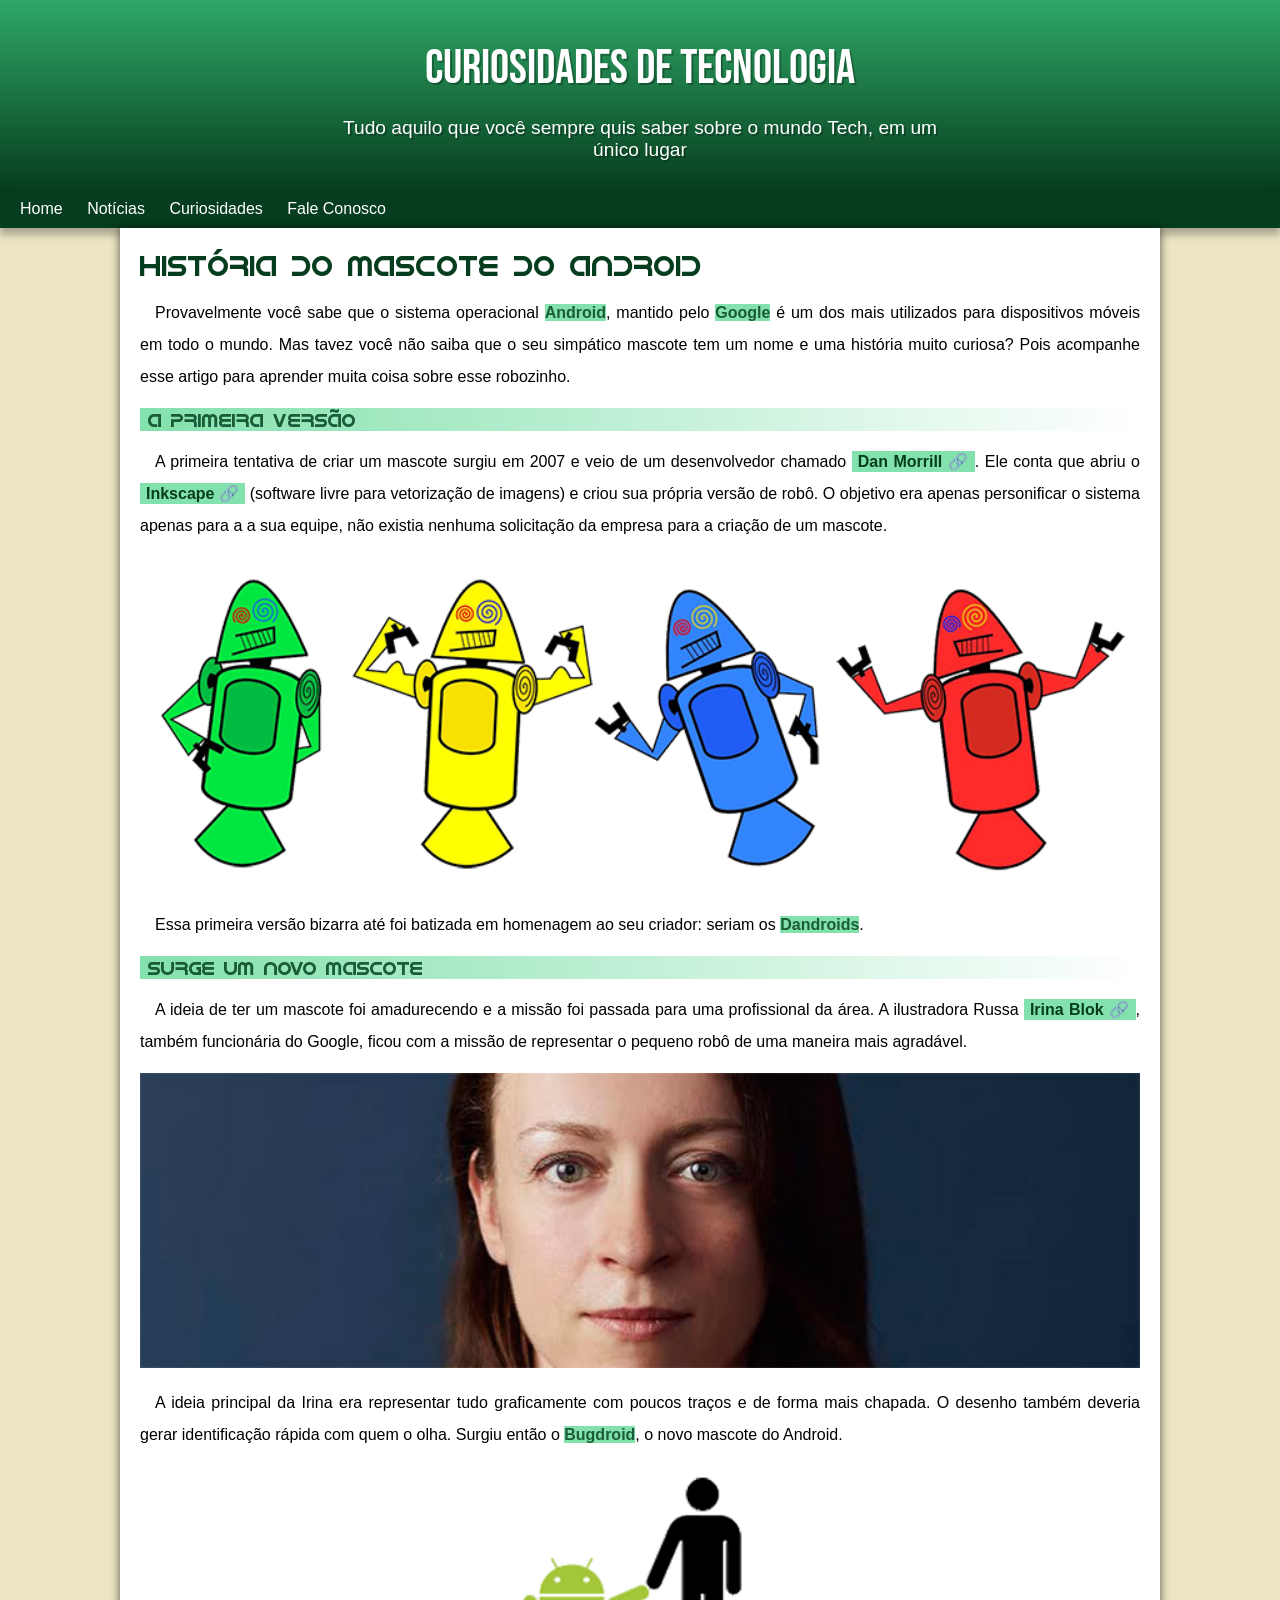
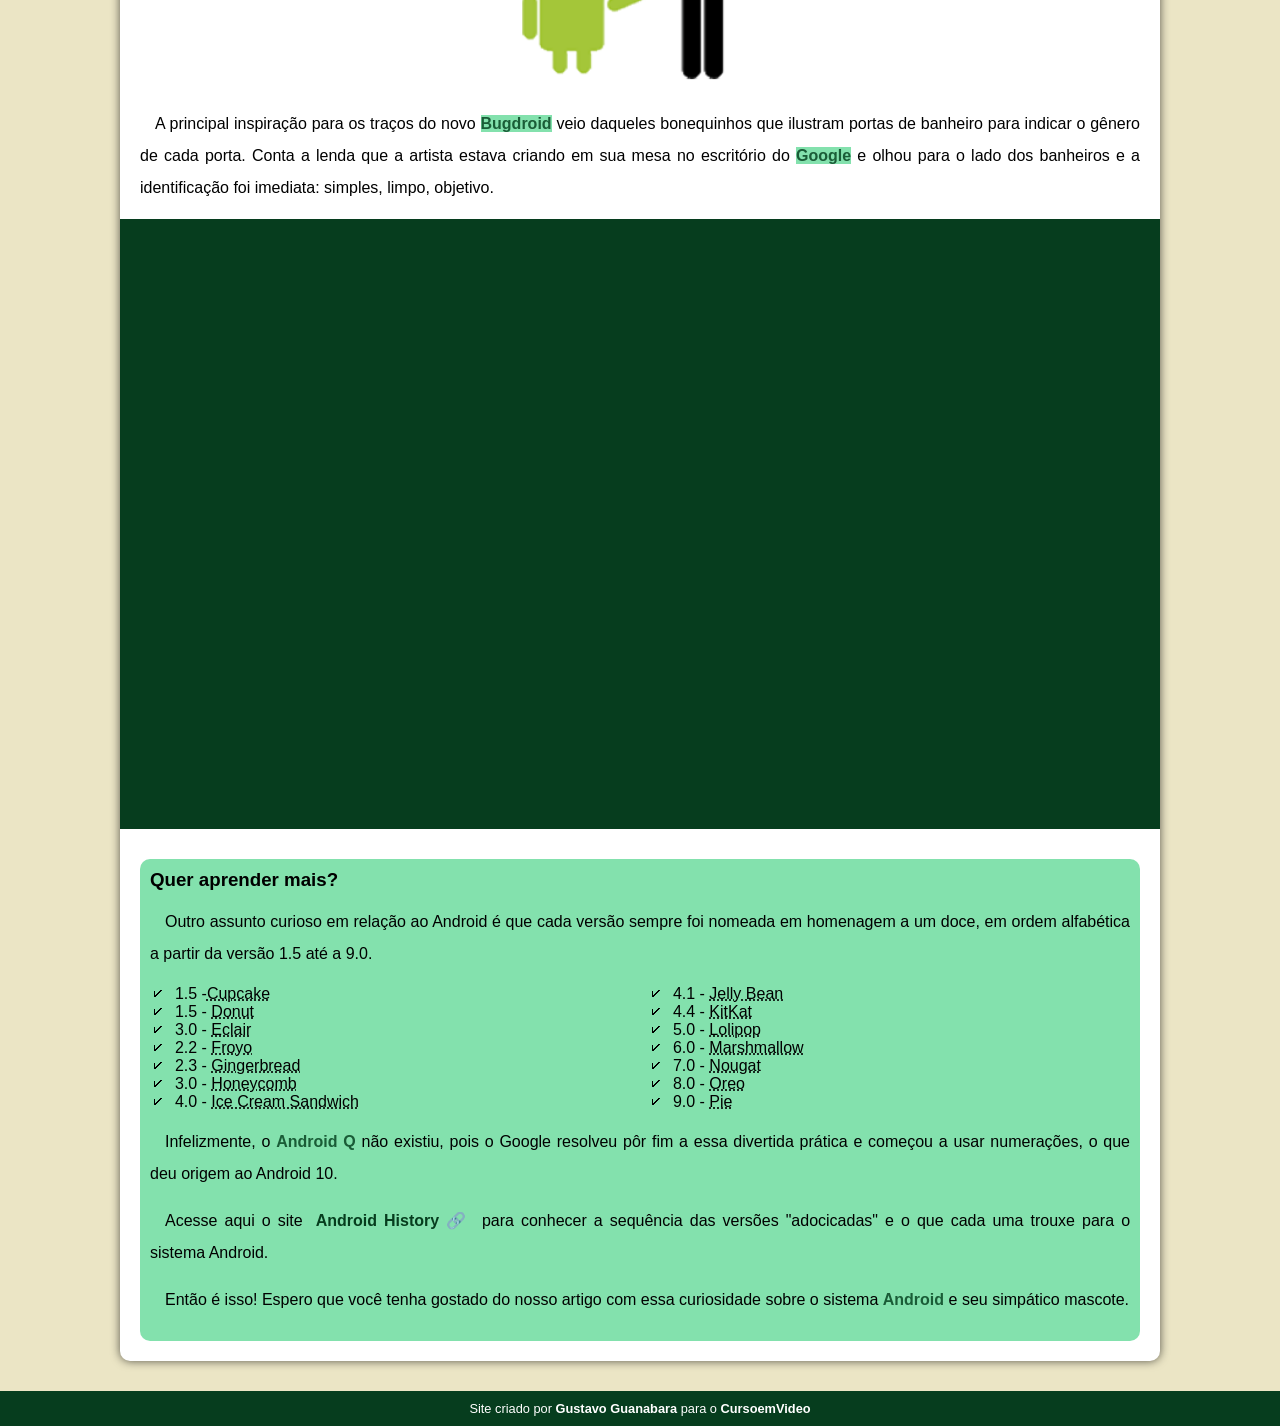
==== index.html @ 395eb8b3 "atualização" ====
<!DOCTYPE html>
<html lang="pr-br">
<head>
    <meta charset="UTF-8">
    <meta name="viewport" content="width=device-width, initial-scale=1.0">
    <title>Android</title>
    <link rel="shortcut icon" href="imagens/favicon.ico" type="image/x-icon">
    <link rel="stylesheet" href="estilo/style.css">
    
</head>
<body>
    <header>
        <h1>Curiosidades de Tecnologia</h1>
        <p>Tudo aquilo que você sempre quis saber sobre o mundo Tech, em um único lugar</p>
    </header>
    <nav>
        <a href="#">Home</a>
        <a href="#">Notícias</a>
        <a href="#">Curiosidades</a>
        <a href="#">Fale Conosco</a>
    </nav>
    <main>
        <section>
            <h1>História do Mascote do Android</h1>

            <p>Provavelmente você sabe que o sistema operacional <strong>Android</strong>, mantido pelo <strong>Google</strong> é um dos mais utilizados para dispositivos móveis em todo o mundo. Mas tavez você não saiba que o seu simpático mascote tem um nome e uma história muito curiosa? Pois acompanhe esse artigo para aprender muita coisa sobre esse robozinho.</p>

            <h2>A primeira versão</h2>

            <p>A primeira tentativa de criar um mascote surgiu em 2007 e veio de um desenvolvedor chamado <a href="https://androidcommunity.com/dan-morrill-shows-us-the-android-mascot-that-almost-was-20130103/" target="_blank" class="externo">Dan Morrill</a>. Ele conta que abriu o <a href="https://inkscape.org/pt-br/" target="_blank" class="externo">Inkscape</a> (software livre para vetorização de imagens) e criou sua própria versão de robô. O objetivo era apenas personificar o sistema apenas para a a sua equipe, não existia nenhuma solicitação da empresa para a criação de um mascote.</p>

            <picture>
                <source media="(max-width: 670px)" srcset="imagens/dan-droids-pq.png">
                <img src="imagens/dan-droids.png" alt="Primeiro mascote Android">
            </picture>

            <p>Essa primeira versão bizarra até foi batizada em homenagem ao seu criador: seriam os <strong>Dandroids</strong>.</p>

            <h2>Surge um novo mascote</h2>

            <p>A ideia de ter um mascote foi amadurecendo e a missão foi passada para uma profissional da área. A ilustradora Russa <a href="https://www.irinablok.com/android" target="_blank" class="externo">Irina Blok</a>, também funcionária do Google, ficou com a missão de representar o pequeno robô de uma maneira mais agradável.</p>

            <picture>
                <source media="(max-width: 670px)" srcset="imagens/irina-blok-pq.jpg">
                <img src="imagens/irina-blok.jpg" alt="Irina Blok, criadora do Bugdroid">
            </picture>

            <p>A ideia principal da Irina era representar tudo graficamente com poucos traços e de forma mais chapada. O desenho também deveria gerar identificação rápida com quem o olha. Surgiu então o <strong>Bugdroid</strong>, o novo mascote do Android.</p>


            <img src="imagens/bugdroid.png" class="pequena" alt="Bugdroid">

            <p>A principal inspiração para os traços do novo <strong>Bugdroid</strong> veio daqueles bonequinhos que ilustram portas de banheiro para indicar o gênero de cada porta. Conta a lenda que a artista estava criando em sua mesa no escritório do <strong>Google</strong> e olhou para o lado dos banheiros e a identificação foi imediata: simples, limpo, objetivo.</p>

            <div class="video"><iframe width="560" height="315" src="https://www.youtube.com/embed/l2UDgpLz20M?si=rhhOyFhpcw_bHf0z" title="YouTube video player" frameborder="0" allow="accelerometer; autoplay; clipboard-write; encrypted-media; gyroscope; picture-in-picture; web-share" allowfullscreen></iframe></div>
            
             <aside>
                <h3>Quer aprender mais? </h3>
                 
                     <p>Outro assunto curioso em relação ao Android é que cada versão sempre foi nomeada em homenagem a um doce, em ordem alfabética a partir da versão 1.5 até a 9.0.</p>
                 
                     <ul>
                         <li>1.5 -<abbr title="Bolo de Copo">Cupcake</abbr></li>
                         <li>1.5 - <abbr title="Rosquinha">Donut</abbr></li>
                         <li>3.0 - <abbr title="Bomba">Eclair</abbr></li>
                          <li>2.2 - <abbr title="Iogurte Congelado">Froyo</abbr></li>
                          <li>2.3 - <abbr title="Biscoito de Gengibre">Gingerbread</abbr></li>
                          <li>3.0 - <abbr title="Favo de Mel">Honeycomb</abbr></li>
                          <li>4.0 - <abbr title="Sanduíche de Sorvete">Ice Cream Sandwich</abbr></li>
                          <li>4.1 - <abbr title="jujuba">Jelly Bean</abbr></li>
                          <li>4.4 - <abbr title="KitKat">KitKat</abbr></li>
                          <li>5.0 - <abbr title="Pirulito">Lolipop</abbr></li>
                          <li>6.0 - <abbr title="Marshmallow">Marshmallow</abbr></li>
                          <li>7.0 - <abbr title="Torrone">Nougat</abbr></li>
                          <li>8.0 - <abbr title="Oreo">Oreo</abbr></li>
                          <li>9.0 - <abbr title="Torta">Pie</abbr></li>
                     </ul>
                 
                     <p>Infelizmente, o <strong>Android Q</strong> não existiu, pois o Google resolveu pôr fim a essa divertida prática e começou a usar numerações, o que deu origem ao Android 10.</p>
                 
                      <p>Acesse aqui o site <a href="https://www.android.com/intl/en_uk/history/#/donut" target="_blank" class="externo">Android History</a> para conhecer a sequência das versões "adocicadas" e o que cada uma trouxe para o sistema Android.</p>
                            
                 
                      <p>Então é isso! Espero que você tenha gostado do nosso artigo com essa curiosidade sobre o sistema <strong>Android</strong> e seu simpático mascote.</p>
             </aside>
        </section>
    </main>
    <footer><p>Site criado por <a href="https://gustavoguanabara.github.io/" target="_blank">Gustavo Guanabara</a> para o <a href="https://www.youtube.com/@CursoemVideo" target="_blank">CursoemVideo</a></p></footer>
</body>
</html>
---- estilo/style.css ----
@charset "UTF-8";
@import url('https://fonts.googleapis.com/css2?family=Bebas+Neue&display=swap');
@font-face{
    font-family: Android;
    src: url('../fontes/idroid.otf') format('opentype');
}
*{
    margin: 0px;
    padding: 0px;
}
:root{
    --cor0: #ebe5c5;
    --cor1: #83e1ad;
    --cor2: #3DDC84;
    --cor3: #2fa866;
    --cor4: #1a5c37;
    --cor5: #063D1e;

    --font-padrao: Arial,Verdana ,Helvetica, sans-serif;
    --font-destaque: "Bebas Neue", sans-serif;
    --font-android: 'Android', ' sans-serif';
}
body{
    background-color: var(--cor0);
    font-family: var(--font-padrao);
}


a.externo::after{
    content: "\00A0\1F517";
}
header{
    background-image: linear-gradient(to bottom, var(--cor3), var(--cor5));
    min-height: 150px;
    text-align: center;
    padding-top: 40px;

}
header > h1{
    color: white;
    font-family: var(--font-destaque);
    margin-bottom: 20px;
    font-weight: normal;
    font-size: 3em;
    text-shadow:  2px 2px 0px rgba(0, 0, 0, 0.267);
}
header > p{
color: white;
font-size: 1.2em;
font-family: var(--font-padrao);
margin: auto;
max-width: 600px;
padding-right: 10px;
padding-left: 10px;
text-shadow:  2px 2px 0px rgba(0, 0, 0, 0.267);


}
nav{
    background-color: var(--cor5);
    color: white;
    padding: 10px;
    box-shadow: 0px 7px 7px rgba(0, 0, 0, 0.274)
}
nav > a{
    padding: 10px;
    color: white;
    text-decoration: none;
    transition: .5s;
}
nav >a:hover{
    background-color: var(--cor3);
    color: var(--cor5);
    border-radius: 5px;
    

}
main{
    box-shadow: 0px  0px 10px rgba(0, 0, 0, 0.637); 
    padding: 20px;
    margin: auto;
    margin-bottom: 30px;
    min-width: 300px;
    max-width: 1000px;
    background-color: white;
    border-bottom-left-radius: 10px;
    border-bottom-right-radius: 10px;
    
}

main h1{
    color: var(--cor5);
    font-family: var(--font-android);
    font-weight: normal;
    font-size: 1.8em;
}
main h2{
    font-family: var(--font-android);
    color: var(--cor4);
    background-image: linear-gradient(to right, var(--cor1) , transparent);
    font-size: 1.2em;
    font-weight: normal;
    text-indent: 8px;
}

main p{
    margin: 15px 0px;
    text-align: justify;
    text-indent: 15px;
    font-size: 1em;
    line-height: 2em;
}

main strong{
    color: var(--cor4);
    background-color: var(--cor1);
    font-weight: bold;
    
}

main a{
    text-decoration: none;
    color: var(--cor5);
    font-weight: bold;
    background-color: var(--cor1);
    padding: 2px 6px;
}
main a:hover {
    text-decoration: underline;
    color: var(--cor4);
}

main img{
    
    width: 100%;
}
main img.pequena{
    max-width: 350px;
    display: block;
    margin: auto;
}

div.video{
    background-color: var(--cor5);
    padding: 20px;
    margin: 0px -20px 30px -20px;
    padding-bottom: 59%;


    position: relative;

}
div.video > iframe{
    position: absolute;
    top: 5%;
    left: 5%;
    width: 90%;
    height: 90%;
}
aside{
     background-color: var(--cor1);
     padding: 10px;
     border-radius: 10px;
}
aside > ul{
    list-style-type: '\1F5F8\00A0\00A0';
    list-style-position: inside;
    columns: 2;
}
footer{
    background-color: var(--cor5);
    color: white;
    padding: 10px;
    text-align: center;
    font-size: 0.8em;
}
footer a{
    text-decoration: none;
    color: white;
    font-weight: bold;
}
footer a:hover{
    color: var(--cor1);
    text-decoration: underline;
}
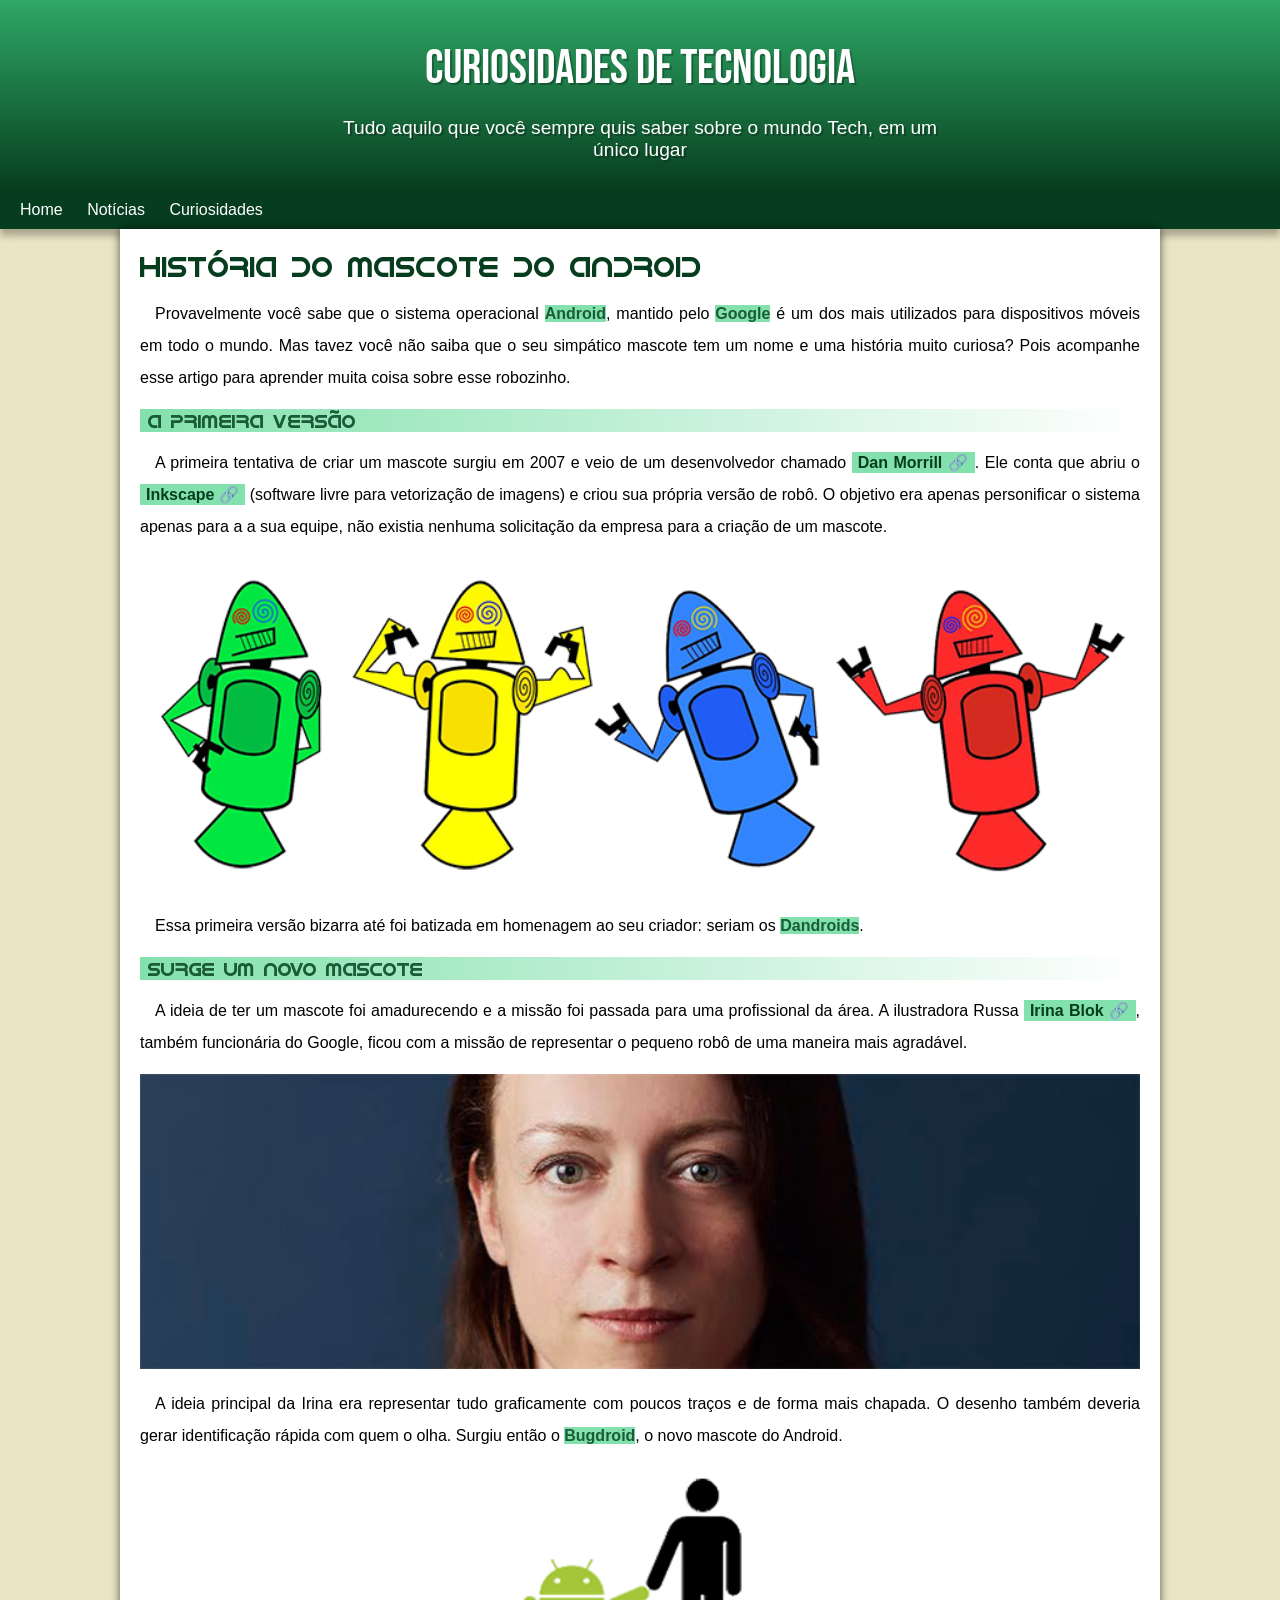
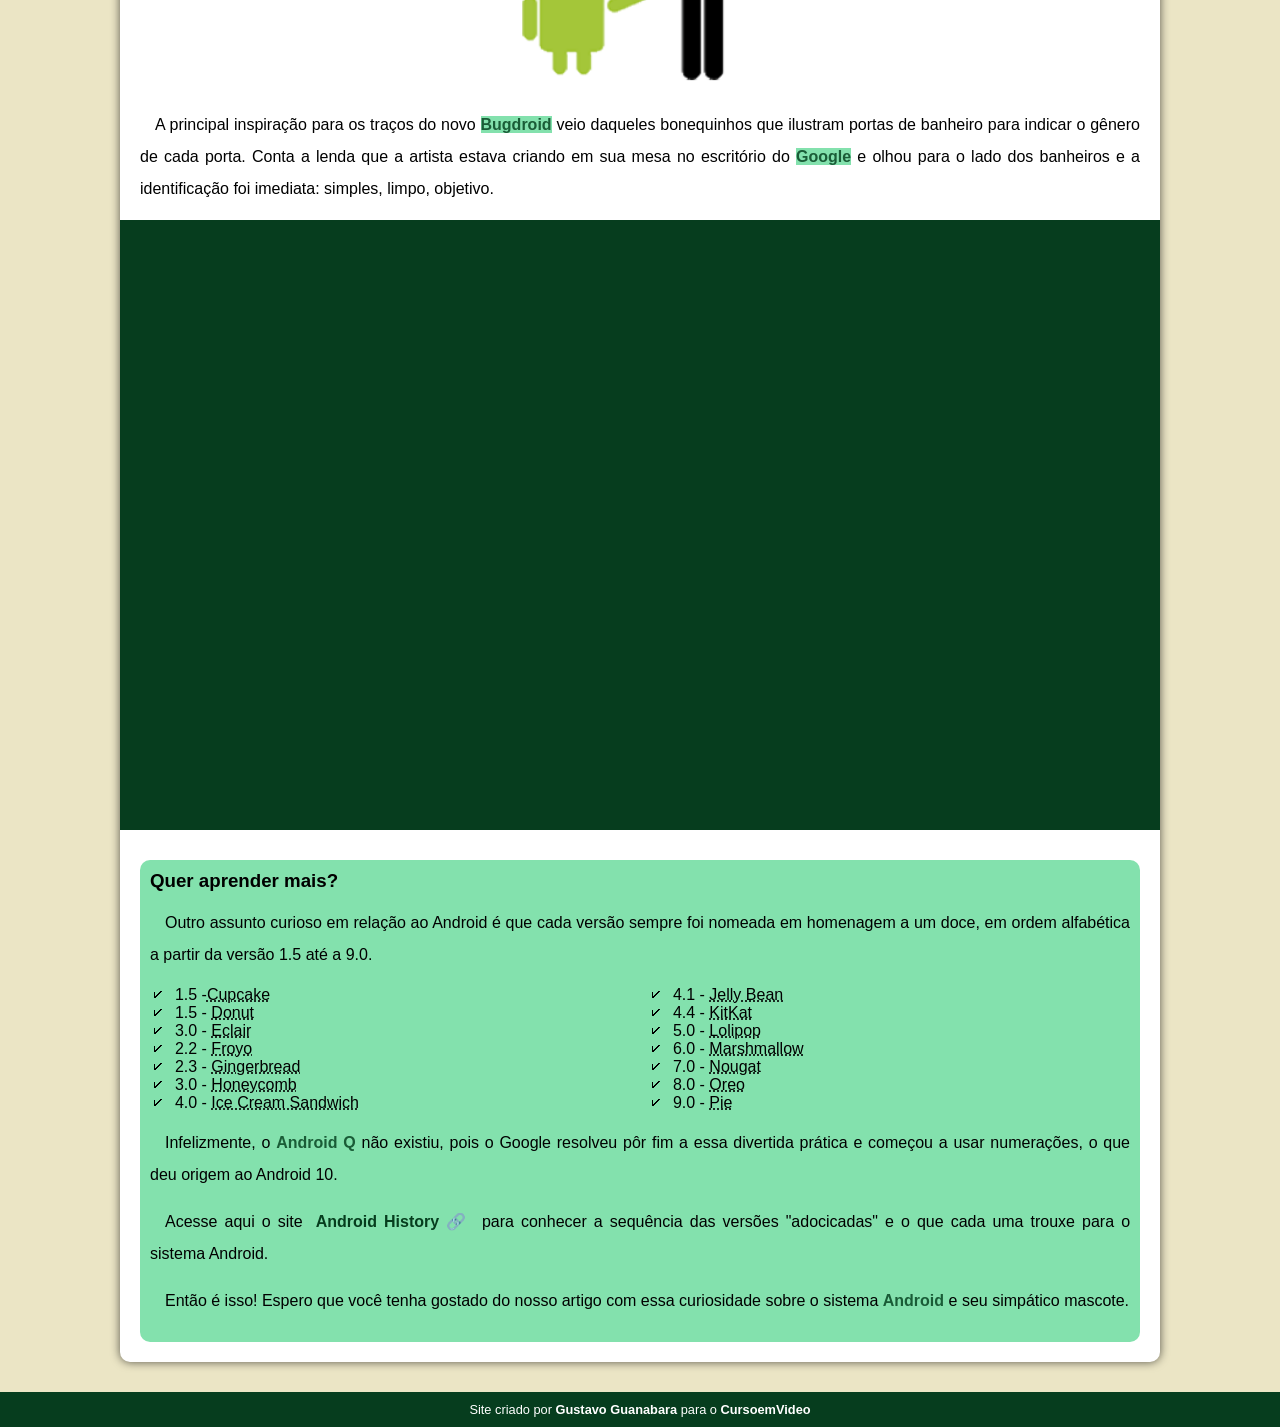
==== commit 831227c0: "Update index.html" ====
--- a/index.html
+++ b/index.html
@@ -17,7 +17,7 @@
         <a href="#">Home</a>
         <a href="#">Notícias</a>
         <a href="#">Curiosidades</a>
-        <a href="#">Fale Conosco</a>
+        
     </nav>
     <main>
         <section>
--- a/estilo/style.css
+++ b/estilo/style.css
@@ -49,6 +49,7 @@
 font-size: 1.2em;
 font-family: var(--font-padrao);
 margin: auto;
+padding-bottom: 30px;
 max-width: 600px;
 padding-right: 10px;
 padding-left: 10px;
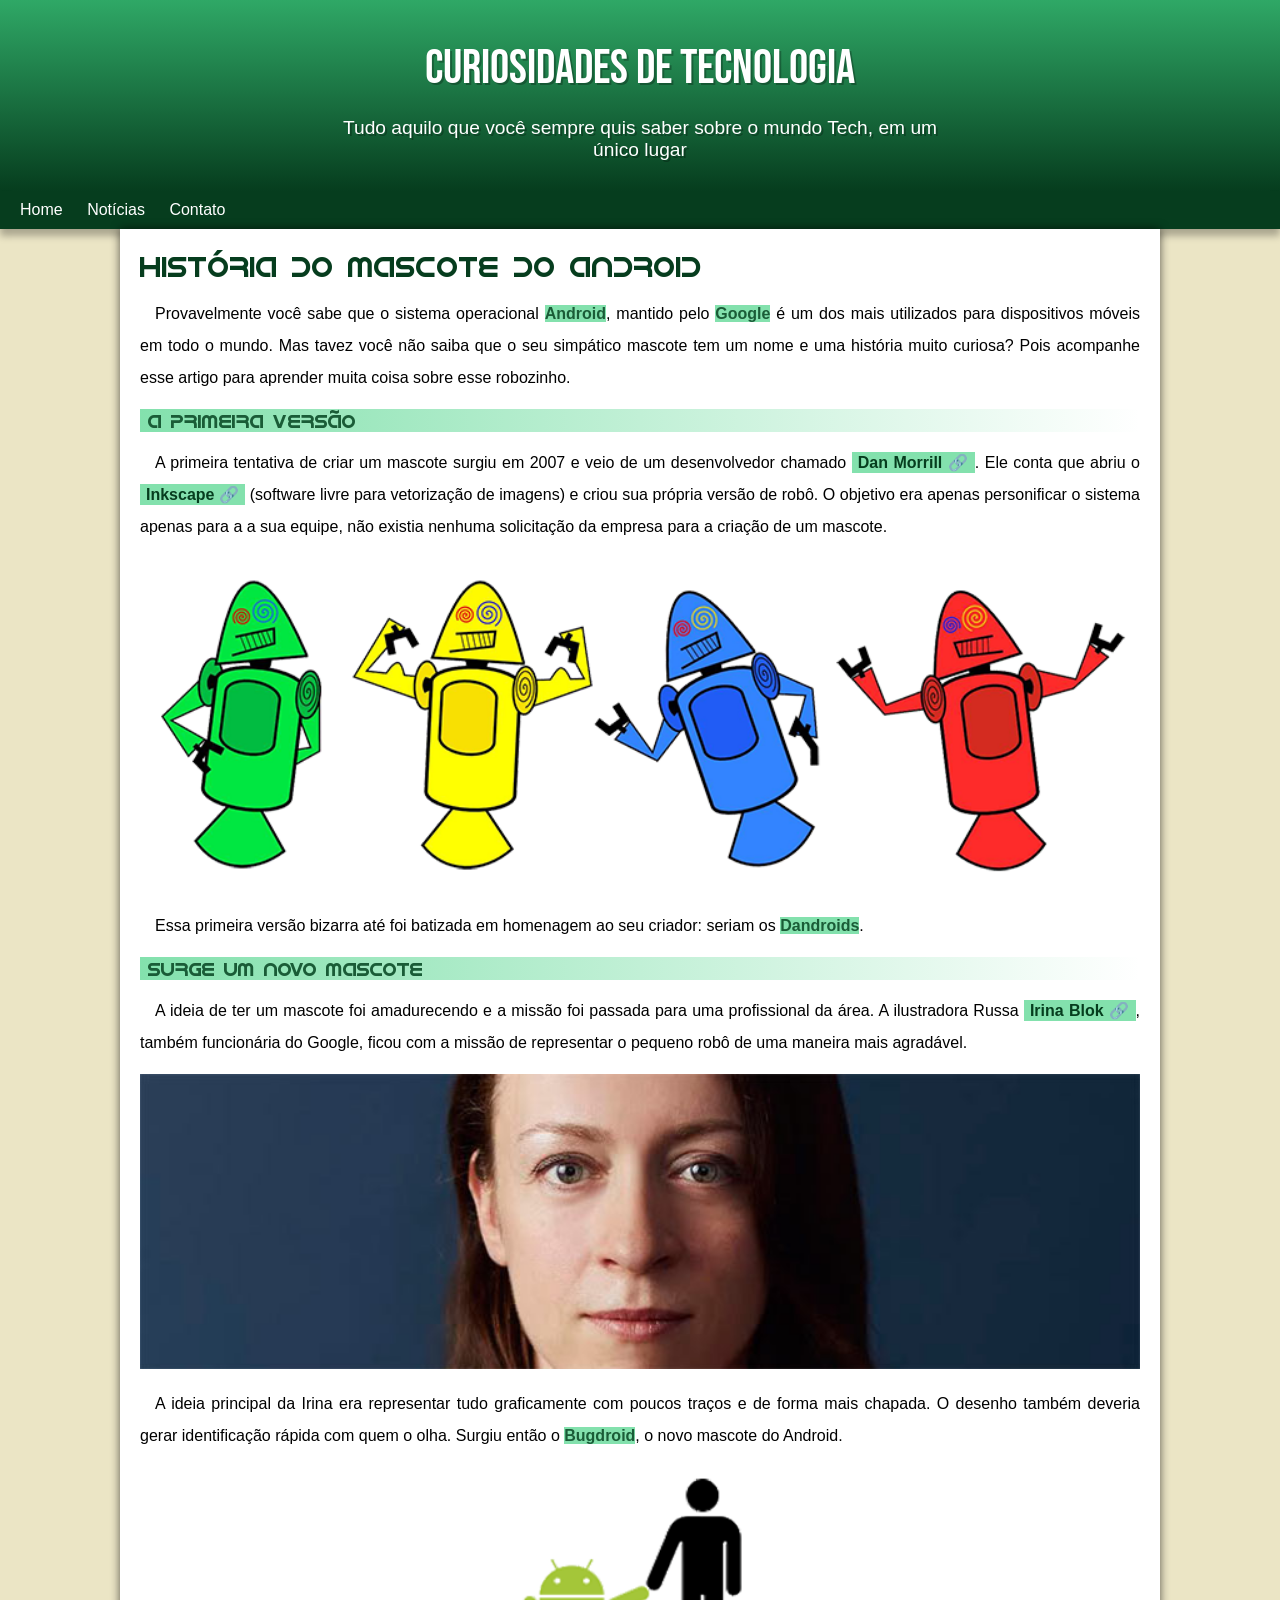
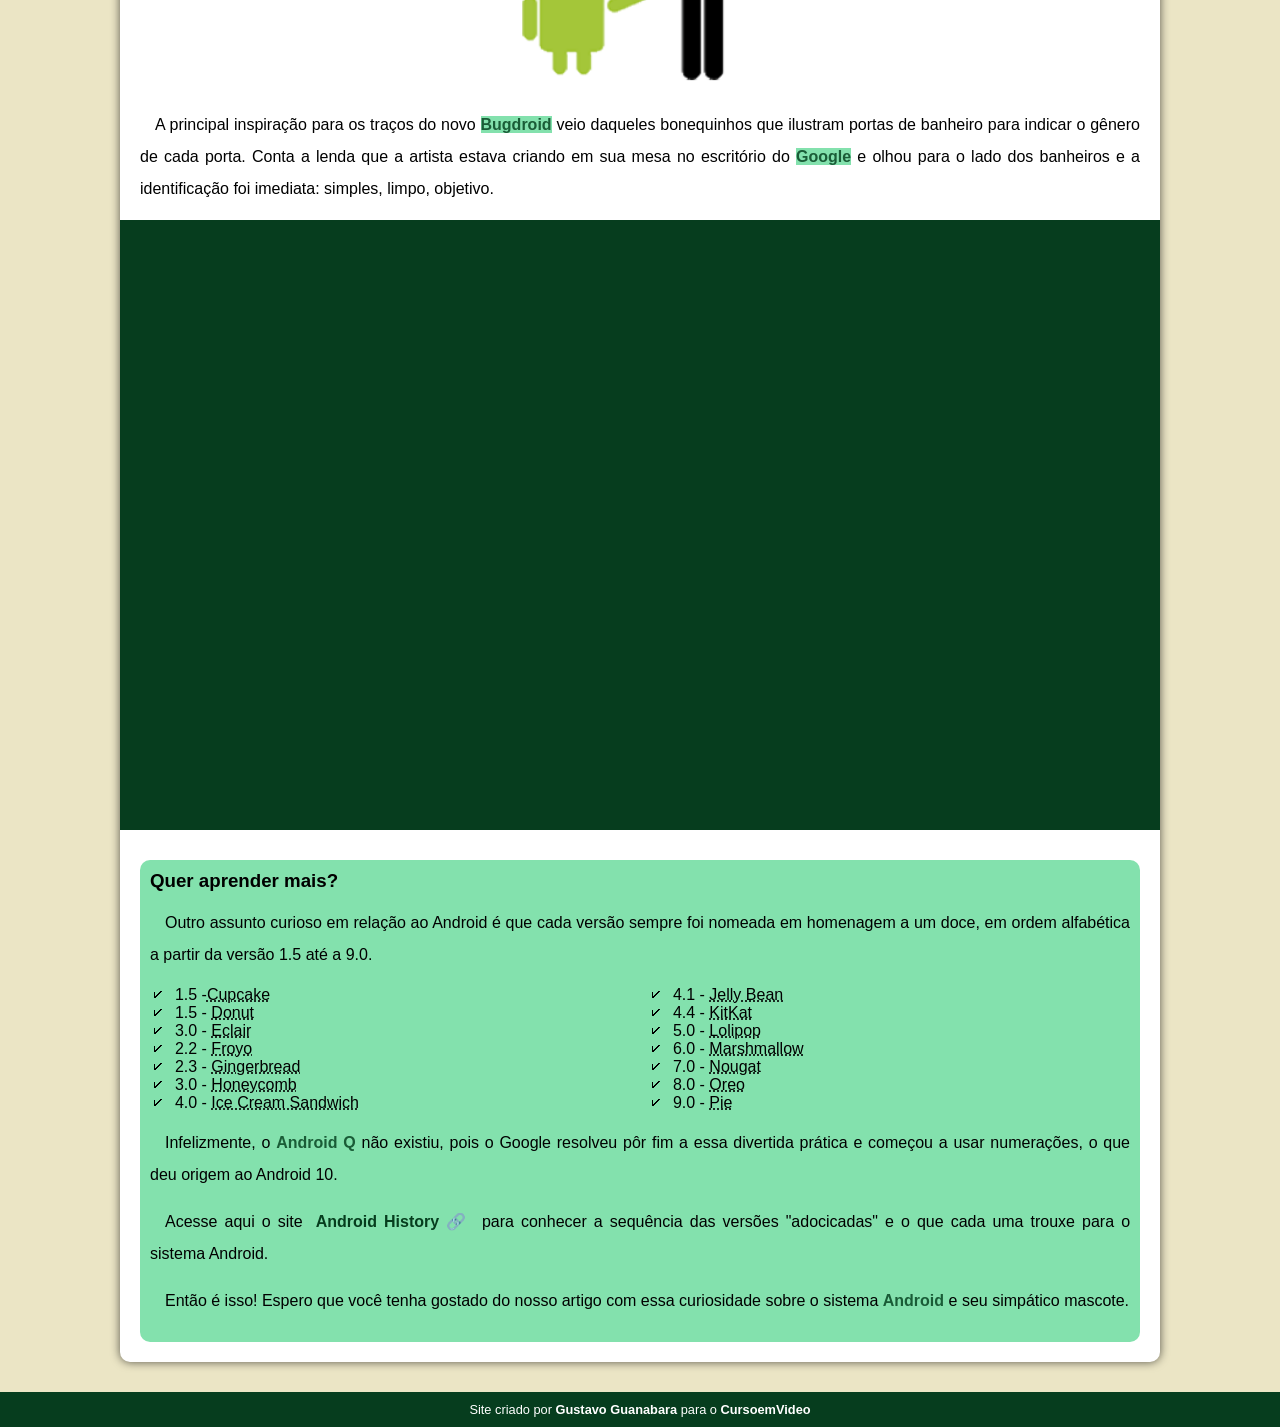
==== commit 5771f472: "Update index.html" ====
--- a/index.html
+++ b/index.html
@@ -16,7 +16,7 @@
     <nav>
         <a href="#">Home</a>
         <a href="#">Notícias</a>
-        <a href="#">Curiosidades</a>
+        <a href="#">Contato</a>
         
     </nav>
     <main>
